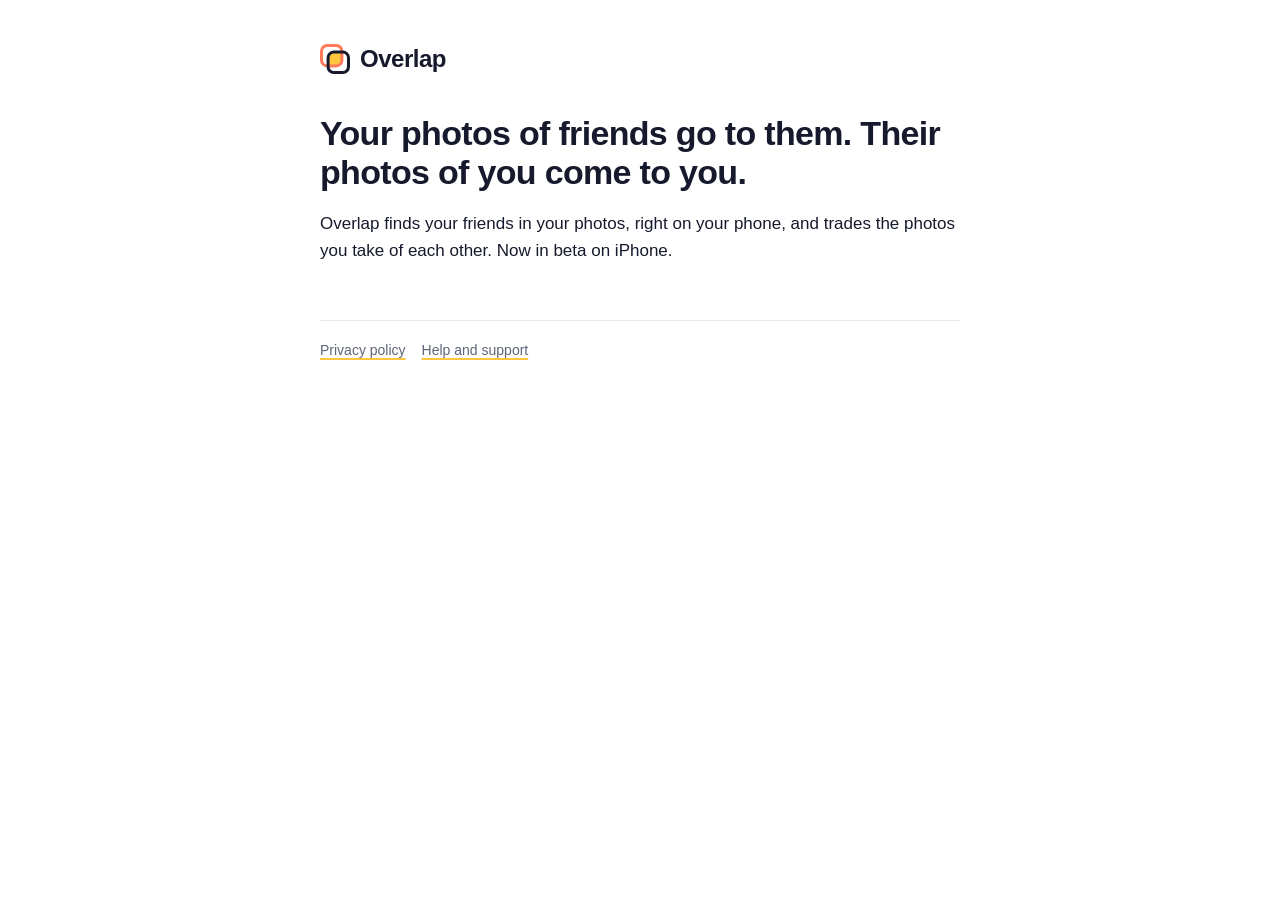
==== index.html @ 938a16a8 "Overlap privacy policy and support pages Co-Authored-By: Claude Opus 5.5 <noreply@anthropic.com>" ====
<!doctype html>
<html lang="en">
<head>
<meta charset="utf-8">
<meta name="viewport" content="width=device-width, initial-scale=1">
<title>Overlap</title>
<link rel="stylesheet" href="style.css">
</head>
<body>
<main>
<header><a href="./"><svg width="30" height="30" viewBox="0 0 100 100" aria-hidden="true"><defs><clipPath id="m"><rect x="5" y="5" width="68" height="68" rx="19"/></clipPath></defs><rect x="27" y="27" width="68" height="68" rx="19" fill="#FFC53D" clip-path="url(#m)"/><rect x="5" y="5" width="68" height="68" rx="19" fill="none" stroke="#FF7A59" stroke-width="10"/><rect x="27" y="27" width="68" height="68" rx="19" fill="none" stroke="currentColor" stroke-width="10"/></svg>Overlap</a></header>
<h1>Your photos of friends go to them. Their photos of you come to you.</h1>
<p>Overlap finds your friends in your photos, right on your phone, and trades the photos you take of each other. Now in beta on iPhone.</p>
<footer><a href="privacy/">Privacy policy</a><a href="support/">Help and support</a></footer>
</main>
</body>
</html>
---- style.css ----
:root { --bg: #FFFFFF; --ink: #171A2C; --muted: #5F6578; --line: #E6E8F0; --flash: #FFC53D; --coral: #FF7A59; }
@media (prefers-color-scheme: dark) { :root { --bg: #0D0C0B; --ink: #F4EDE3; --muted: #A79A8A; --line: #2E2720; } }
* { box-sizing: border-box; }
body { margin: 0; background: var(--bg); color: var(--ink); font: 17px/1.6 -apple-system, BlinkMacSystemFont, "Helvetica Neue", Arial, sans-serif; }
main { max-width: 680px; margin: 0 auto; padding: 40px 20px 80px; }
header { display: flex; align-items: center; gap: 10px; margin-bottom: 36px; }
header a { display: flex; align-items: center; gap: 10px; color: inherit; text-decoration: none; font-weight: 900; font-size: 24px; letter-spacing: -0.02em; }
h1 { font-size: 34px; line-height: 1.15; margin: 0 0 6px; letter-spacing: -0.02em; }
h2 { font-size: 21px; margin: 36px 0 8px; }
p, li { color: var(--ink); }
.muted { color: var(--muted); font-size: 15px; }
a { color: inherit; text-decoration-color: var(--flash); text-decoration-thickness: 2px; text-underline-offset: 3px; }
ul { padding-left: 22px; }
.card { border: 1px solid var(--line); border-radius: 16px; padding: 4px 18px; margin: 18px 0; }
footer { margin-top: 56px; padding-top: 18px; border-top: 1px solid var(--line); font-size: 14px; color: var(--muted); }
footer a { margin-right: 16px; }
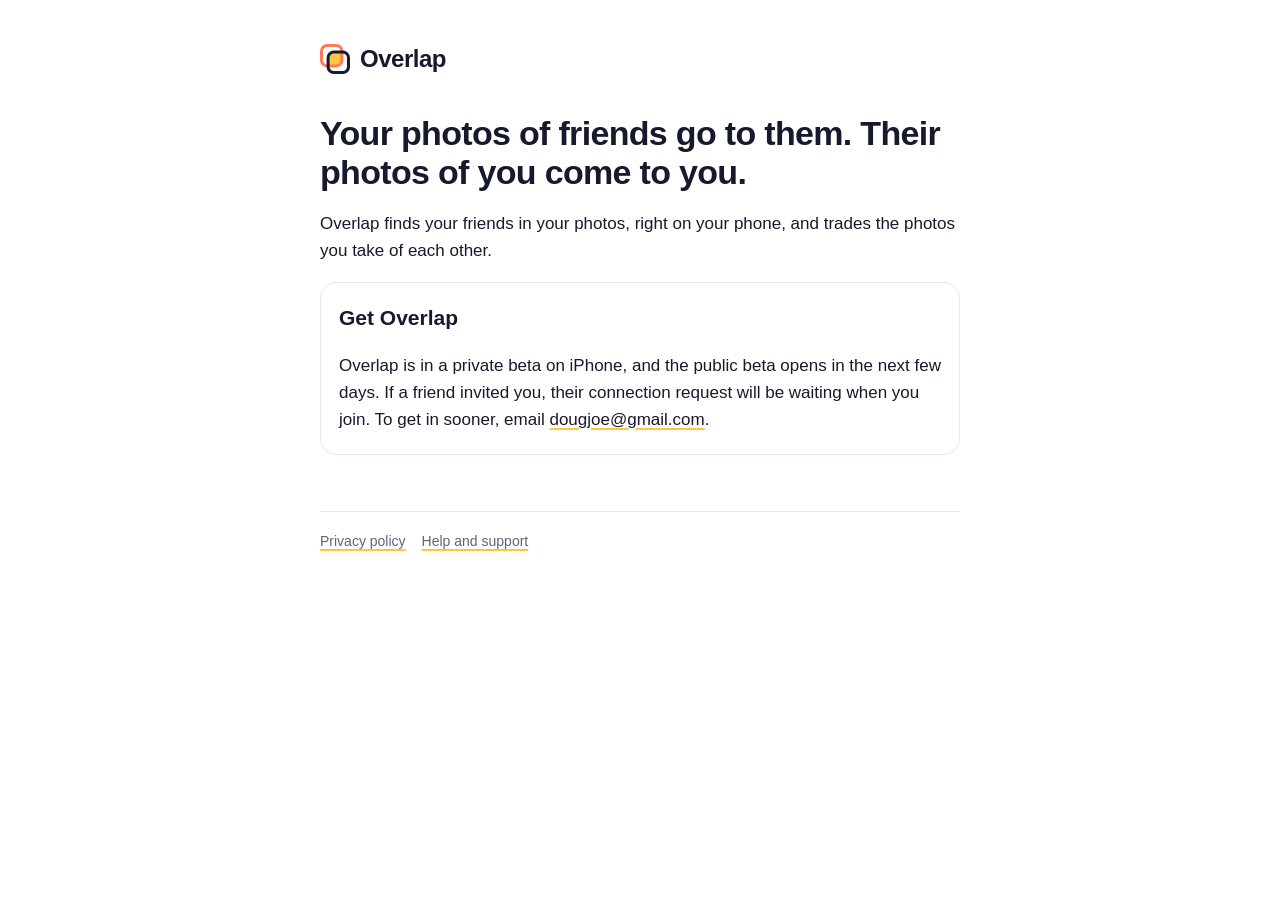
==== commit 187b0472: "Home page: Get Overlap section for invite links Co-Authored-By: Claude Opus 5.5 <noreply@anthropic.c" ====
--- a/index.html
+++ b/index.html
@@ -10,7 +10,11 @@
 <main>
 <header><a href="./"><svg width="30" height="30" viewBox="0 0 100 100" aria-hidden="true"><defs><clipPath id="m"><rect x="5" y="5" width="68" height="68" rx="19"/></clipPath></defs><rect x="27" y="27" width="68" height="68" rx="19" fill="#FFC53D" clip-path="url(#m)"/><rect x="5" y="5" width="68" height="68" rx="19" fill="none" stroke="#FF7A59" stroke-width="10"/><rect x="27" y="27" width="68" height="68" rx="19" fill="none" stroke="currentColor" stroke-width="10"/></svg>Overlap</a></header>
 <h1>Your photos of friends go to them. Their photos of you come to you.</h1>
-<p>Overlap finds your friends in your photos, right on your phone, and trades the photos you take of each other. Now in beta on iPhone.</p>
+<p>Overlap finds your friends in your photos, right on your phone, and trades the photos you take of each other.</p>
+<div class="card">
+<h2 style="margin-top: 14px;">Get Overlap</h2>
+<p>Overlap is in a private beta on iPhone, and the public beta opens in the next few days. If a friend invited you, their connection request will be waiting when you join. To get in sooner, email <a href="mailto:dougjoe@gmail.com">dougjoe@gmail.com</a>.</p>
+</div>
 <footer><a href="privacy/">Privacy policy</a><a href="support/">Help and support</a></footer>
 </main>
 </body>
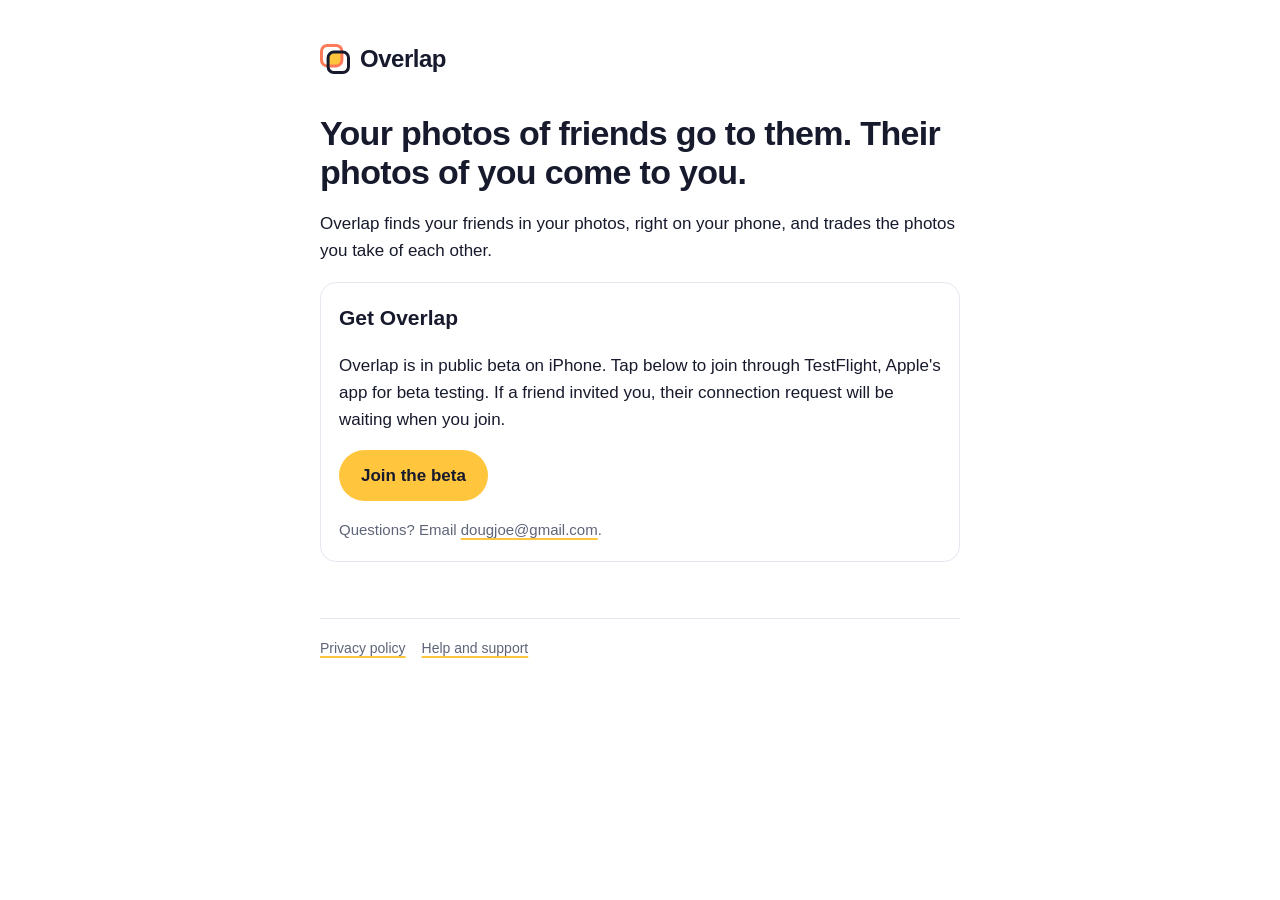
==== commit 5689e24f: "Get Overlap: link to the public TestFlight beta Co-Authored-By: Claude Opus 5.5 <noreply@anthropic.c" ====
--- a/index.html
+++ b/index.html
@@ -13,7 +13,9 @@
 <p>Overlap finds your friends in your photos, right on your phone, and trades the photos you take of each other.</p>
 <div class="card">
 <h2 style="margin-top: 14px;">Get Overlap</h2>
-<p>Overlap is in a private beta on iPhone, and the public beta opens in the next few days. If a friend invited you, their connection request will be waiting when you join. To get in sooner, email <a href="mailto:dougjoe@gmail.com">dougjoe@gmail.com</a>.</p>
+<p>Overlap is in public beta on iPhone. Tap below to join through TestFlight, Apple's app for beta testing. If a friend invited you, their connection request will be waiting when you join.</p>
+<p><a class="button" href="https://testflight.apple.com/join/8Ej13uXu">Join the beta</a></p>
+<p class="muted">Questions? Email <a href="mailto:dougjoe@gmail.com">dougjoe@gmail.com</a>.</p>
 </div>
 <footer><a href="privacy/">Privacy policy</a><a href="support/">Help and support</a></footer>
 </main>
--- a/style.css
+++ b/style.css
@@ -14,3 +14,4 @@
 .card { border: 1px solid var(--line); border-radius: 16px; padding: 4px 18px; margin: 18px 0; }
 footer { margin-top: 56px; padding-top: 18px; border-top: 1px solid var(--line); font-size: 14px; color: var(--muted); }
 footer a { margin-right: 16px; }
+.button { display: inline-block; background: var(--flash); color: #171A2C; font-weight: 700; text-decoration: none; padding: 12px 22px; border-radius: 999px; }
